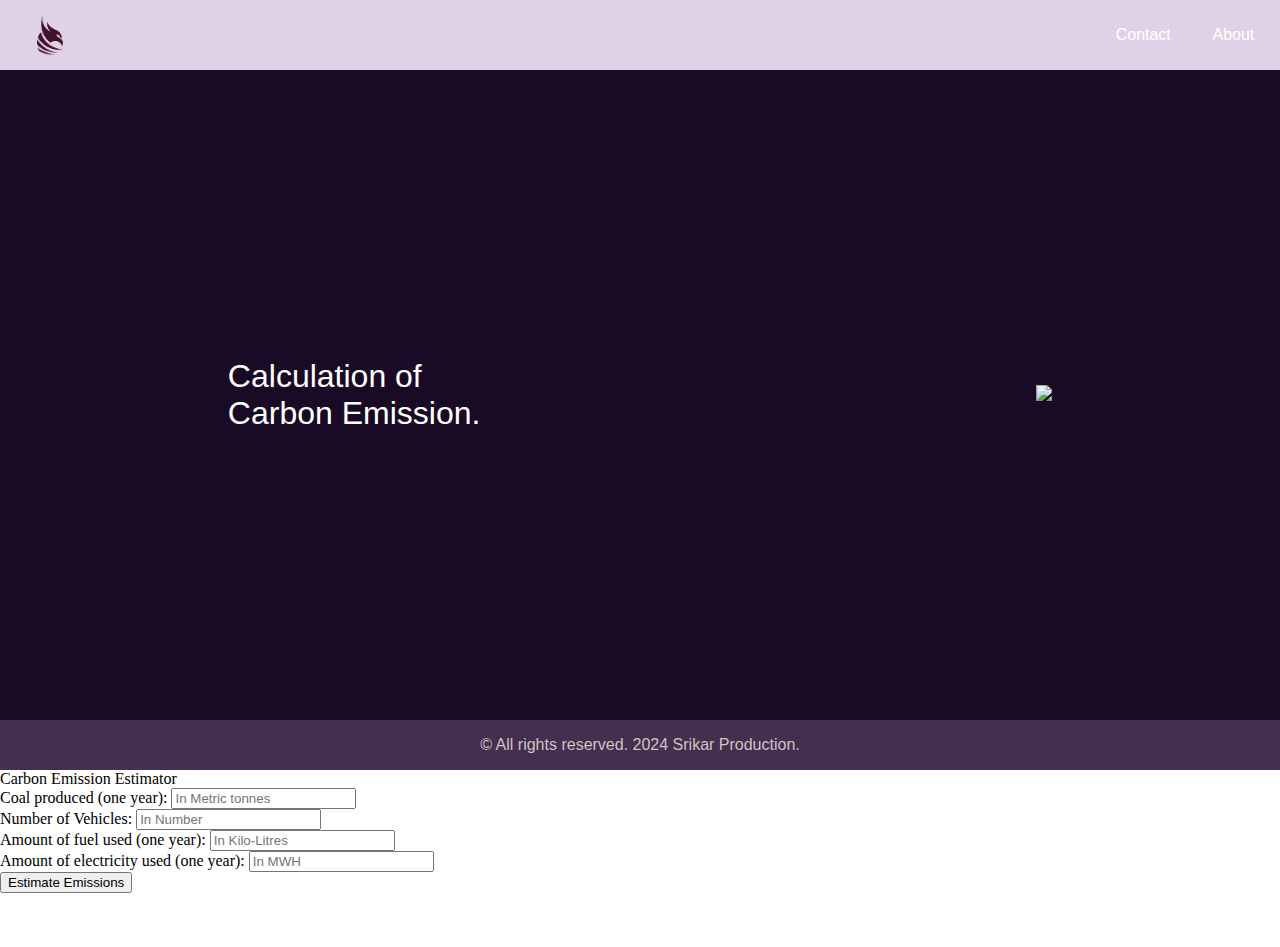
==== index.html @ d41ba8f0 "Website Update 1" ====
<!DOCTYPE html>
<html lang="en">
<head>
    <meta charset="UTF-8">
    <meta name="viewport" content="width=device-width, initial-scale=1.0">
    <title>Carbon Emission Estimator</title>
    <link rel="stylesheet" href="style.css">

</head>
<body>

    <div class="ulti-body">

        <div class="headbar">
            
            <div><a href="index.html">
                <img src="mainlogo.png" class="logo"></a>
            </div>

            <div class="leftsections">
                <a href="Contact.html"class="headbarelements">Contact</a>
                <a href="About.html"class="headbarelements">About</a>
            </div>

        </div>
        
        <div class="mainbody1">

            <div class="intro">Calculation of
                <br>Carbon Emission.
            </div>

            <div><img src="Images/R.png" class="mainimage"></div>
        </div>
        

            
            <div class="mainbody2">
                <span>&#169; All rights reserved. 2024 Srikar Production.</span>
            </div>


    </div>

    <div class="ce-input">   
        <span class="CE-header">Carbon Emission Estimator</span> <br>
        <label>Coal produced (one year):</label>
        <input type="number" id="coal-produced" class="CE-input" placeholder="In Metric tonnes"> <br>

        <label>Number of Vehicles:</label>
        <input type="number" id="no-of-vehicles" class="CE-input" placeholder="In Number"> <br>

        <label>Amount of fuel used (one year):</label>
        <input type="number" id="fuel" class="CE-input" placeholder="In Kilo-Litres"><br>
           
        <label>Amount of electricity used (one year):</label>
        <input type="number" id="electricity" class="CE-input" placeholder="In MWH"><br>
        
        <button id="submit" class="CE-submit">Estimate Emissions</button>
    </div>

    <div id="output">
        <!--        <span id="CE-output-coal-prod"></span> <br>
        <span id="CE-output-vehicles"></span> <br>
        <span id="CE-output-fuel"></span> <br>
        <span id="CE-output-electricity"></span> <br> -->

        <span id="CE-output-total"></span><br>
        <span id="CE-output-tree"></span><br>
        <span id="CE-output-land"></span><br>
    </div>
    <script src="index.js"></script>
</body>
</html>
---- style.css ----
html, body {
    margin: 0;
    padding: 0;
}
.ulti-body{
    display: grid;
    grid-template-rows: 70px;
}
.headbar{
    background-color: #dfd2e6;
    display: grid;
    grid-template-columns: 1fr 1fr;
}
.logo{
    width: 50px;
    border-radius: 100px;
    margin-left: 20px;
    margin-top: 5px;
    padding: 5px;
    transition: box-shadow 0.3s;
}
.logo:hover{
    box-shadow: 1px 1px 25px rgba(175, 117, 216, 0.386);
}
.leftsections{
    align-items: center;
    text-decoration: none;
    display: flex;
    padding-left: 450px;
    justify-content: space-evenly;
}
.headbarelements {
    font-family: sans-serif;
    color: white;
    text-decoration: none;
    padding: 16px;
    border-radius:6px;
    transition: box-shadow 0.23s;
}
.headbarelements:hover{
    box-shadow: 1px 1px 10px rgba(25, 10, 37, 0.4);
}
.mainimage{
    width: 300px;
}


.mainbody1{
    background-color: rgb(25, 10, 37);
    height: 650px;
    display: flex;
    justify-content: space-around; 
    gap: 100px;
    align-items: center;   
}
.intro{
    color: white;
    font-family: sans-serif;
    font-size: 2rem;
    display: inline-block;
}
.mainbody2{
    background-color: #442f4f;
    height: 150px;display: flex;
    color: rgb(209, 195, 195);
    justify-content: center;
    align-items: center;
    height: 50px;
    font-family: sans-serif;
    font-size: 1rem;
    bottom: 0;
    width: 100%;
}

.contactme {
    display: flex;
    justify-content: center;
    height: 200px;
    font-family: sans-serif;
    font-size: 2rem;
}
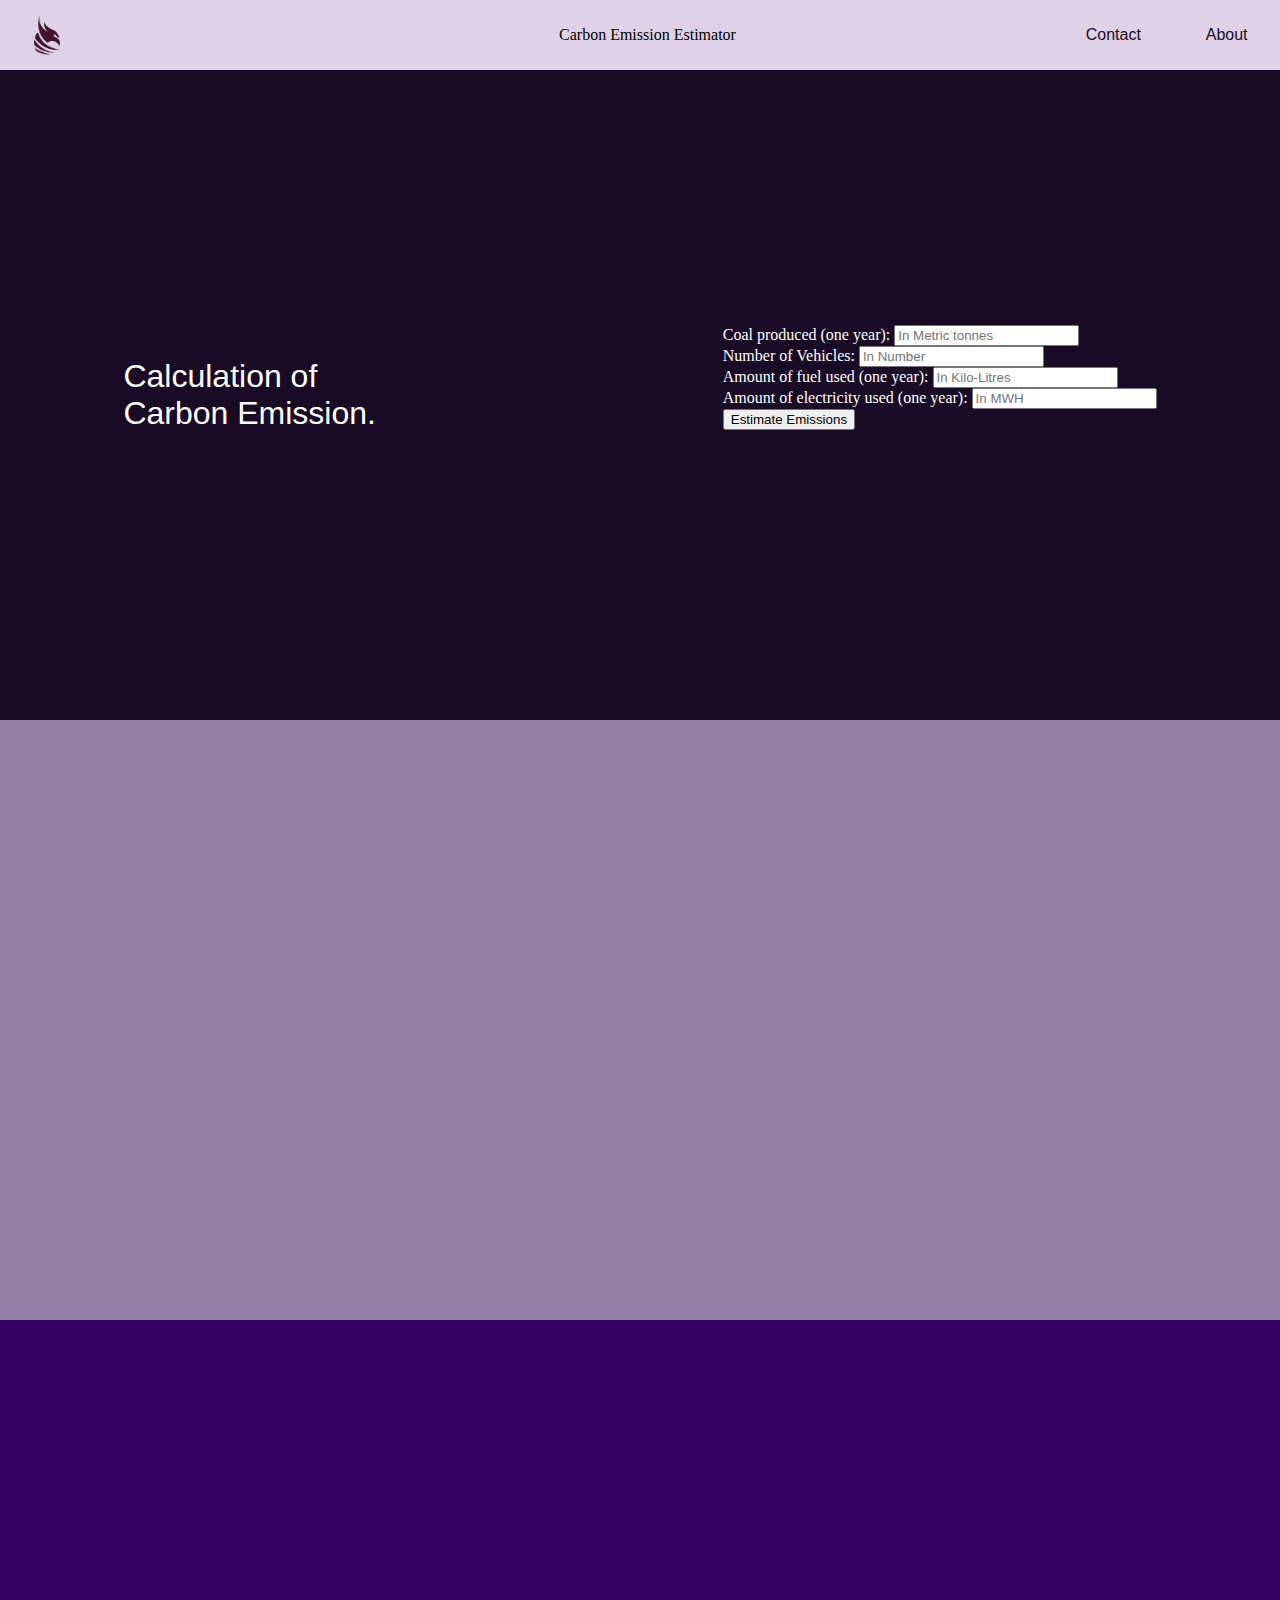
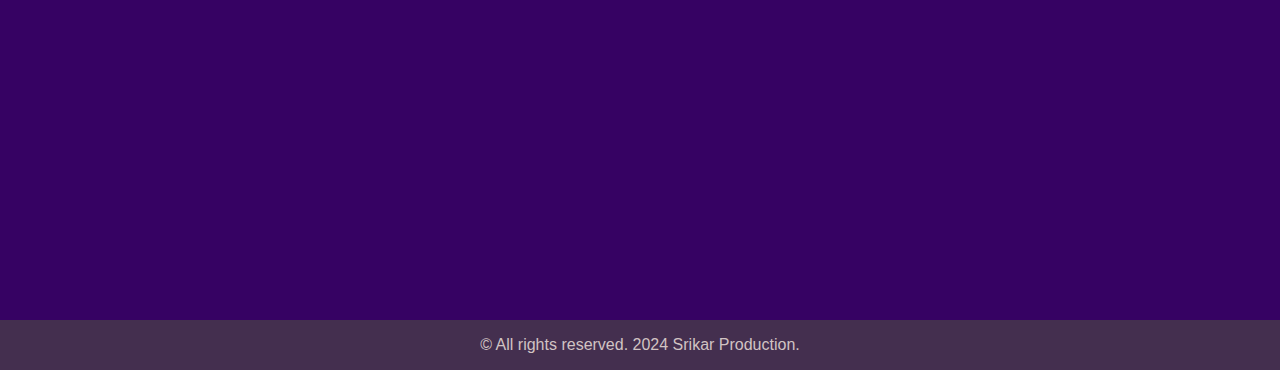
==== commit 7092666d: "Website Update 2" ====
--- a/index.html
+++ b/index.html
@@ -13,11 +13,14 @@
 
         <div class="headbar">
             
-            <div><a href="index.html">
+            <div class="right-sections"><a href="index.html">
                 <img src="mainlogo.png" class="logo"></a>
             </div>
 
+            <div class="CE-header">Carbon Emission Estimator</div>
+
             <div class="leftsections">
+
                 <a href="Contact.html"class="headbarelements">Contact</a>
                 <a href="About.html"class="headbarelements">About</a>
             </div>
@@ -26,49 +29,50 @@
         
         <div class="mainbody1">
 
-            <div class="intro">Calculation of
-                <br>Carbon Emission.
+            <div class="intro">Calculation of <br> Carbon Emission.</div>
+            <div class="CE-mainbody">    
+                <div class="ce-input">   
+ <br>
+                <label>Coal produced (one year):</label>
+                <input type="number" id="coal-produced" class="CE-input" placeholder="In Metric tonnes"> <br>
+            
+                <label>Number of Vehicles:</label>
+                <input type="number" id="no-of-vehicles" class="CE-input" placeholder="In Number"> <br>
+            
+                <label>Amount of fuel used (one year):</label>
+                <input type="number" id="fuel" class="CE-input" placeholder="In Kilo-Litres"><br>
+                   
+                <label>Amount of electricity used (one year):</label>
+                <input type="number" id="electricity" class="CE-input" placeholder="In MWH"><br>
+                
+                <button id="submit" class="CE-submit">Estimate Emissions</button>
             </div>
-
-            <div><img src="Images/R.png" class="mainimage"></div>
+            
+            <div id="output">
+         <!--
+                <span id="CE-output-coal-prod"></span> <br>
+                <span id="CE-output-vehicles"></span> <br>
+                <span id="CE-output-fuel"></span> <br>
+                <span id="CE-output-electricity"></span> <br> -->         
+                <span id="CE-output-total"></span><br>
+                <span id="CE-output-tree"></span><br>
+                <span id="CE-output-land"></span><br>
+            </div>
+        </div>
         </div>
         
+        <div class="mainbody12">
 
+        </div>
+
+        <div class="mainbody13">
+
+        </div>
+
+        
             
-            <div class="mainbody2">
-                <span>&#169; All rights reserved. 2024 Srikar Production.</span>
-            </div>
-
-
-    </div>
-
-    <div class="ce-input">   
-        <span class="CE-header">Carbon Emission Estimator</span> <br>
-        <label>Coal produced (one year):</label>
-        <input type="number" id="coal-produced" class="CE-input" placeholder="In Metric tonnes"> <br>
-
-        <label>Number of Vehicles:</label>
-        <input type="number" id="no-of-vehicles" class="CE-input" placeholder="In Number"> <br>
-
-        <label>Amount of fuel used (one year):</label>
-        <input type="number" id="fuel" class="CE-input" placeholder="In Kilo-Litres"><br>
-           
-        <label>Amount of electricity used (one year):</label>
-        <input type="number" id="electricity" class="CE-input" placeholder="In MWH"><br>
-        
-        <button id="submit" class="CE-submit">Estimate Emissions</button>
-    </div>
-
-    <div id="output">
-        <!--        <span id="CE-output-coal-prod"></span> <br>
-        <span id="CE-output-vehicles"></span> <br>
-        <span id="CE-output-fuel"></span> <br>
-        <span id="CE-output-electricity"></span> <br> -->
-
-        <span id="CE-output-total"></span><br>
-        <span id="CE-output-tree"></span><br>
-        <span id="CE-output-land"></span><br>
-    </div>
+<div class="mainbody2"><span>&#169; All rights reserved. 2024 Srikar Production.</span></div>
+            
     <script src="index.js"></script>
 </body>
 </html>--- a/style.css
+++ b/style.css
@@ -4,34 +4,41 @@
 }
 .ulti-body{
     display: grid;
-    grid-template-rows: 70px;
+    grid-template-rows: 70px 650px;
 }
 .headbar{
     background-color: #dfd2e6;
     display: grid;
-    grid-template-columns: 1fr 1fr;
+    grid-template-columns: 1fr 1fr 1fr;
+}
+.CE-header{
+    align-items: center;
+    text-decoration: none;
+    display: flex;
+    padding-left: 15px;
+    justify-content: space-around;
 }
 .logo{
     width: 50px;
     border-radius: 100px;
     margin-left: 20px;
-    margin-top: 5px;
-    padding: 5px;
+    margin-top: 8px;
+    padding: 2px;
     transition: box-shadow 0.3s;
 }
 .logo:hover{
-    box-shadow: 1px 1px 25px rgba(175, 117, 216, 0.386);
+    box-shadow: 1px 1px 25px rgba(25, 10, 37, 0.7);
 }
 .leftsections{
     align-items: center;
     text-decoration: none;
     display: flex;
-    padding-left: 450px;
-    justify-content: space-evenly;
+    padding-left: 200px;
+    justify-content: space-around;
 }
 .headbarelements {
     font-family: sans-serif;
-    color: white;
+    color: rgb(25, 10, 37);
     text-decoration: none;
     padding: 16px;
     border-radius:6px;
@@ -40,14 +47,29 @@
 .headbarelements:hover{
     box-shadow: 1px 1px 10px rgba(25, 10, 37, 0.4);
 }
-.mainimage{
-    width: 300px;
-}
 
 
 .mainbody1{
     background-color: rgb(25, 10, 37);
     height: 650px;
+    display: flex;
+    justify-content: space-around; 
+    gap: 100px;
+    align-items: center;   
+}
+
+.mainbody12{
+    background-color: rgb(147, 126, 165);
+    height: 600px;
+    display: flex;
+    justify-content: space-around; 
+    gap: 100px;
+    align-items: center;   
+}
+
+.mainbody13{
+    background-color: rgb(54, 2, 99);
+    height: 600px;
     display: flex;
     justify-content: space-around; 
     gap: 100px;
@@ -78,4 +100,9 @@
     height: 200px;
     font-family: sans-serif;
     font-size: 2rem;
-}+}
+
+.CE-mainbody{
+    color: white;
+}
+
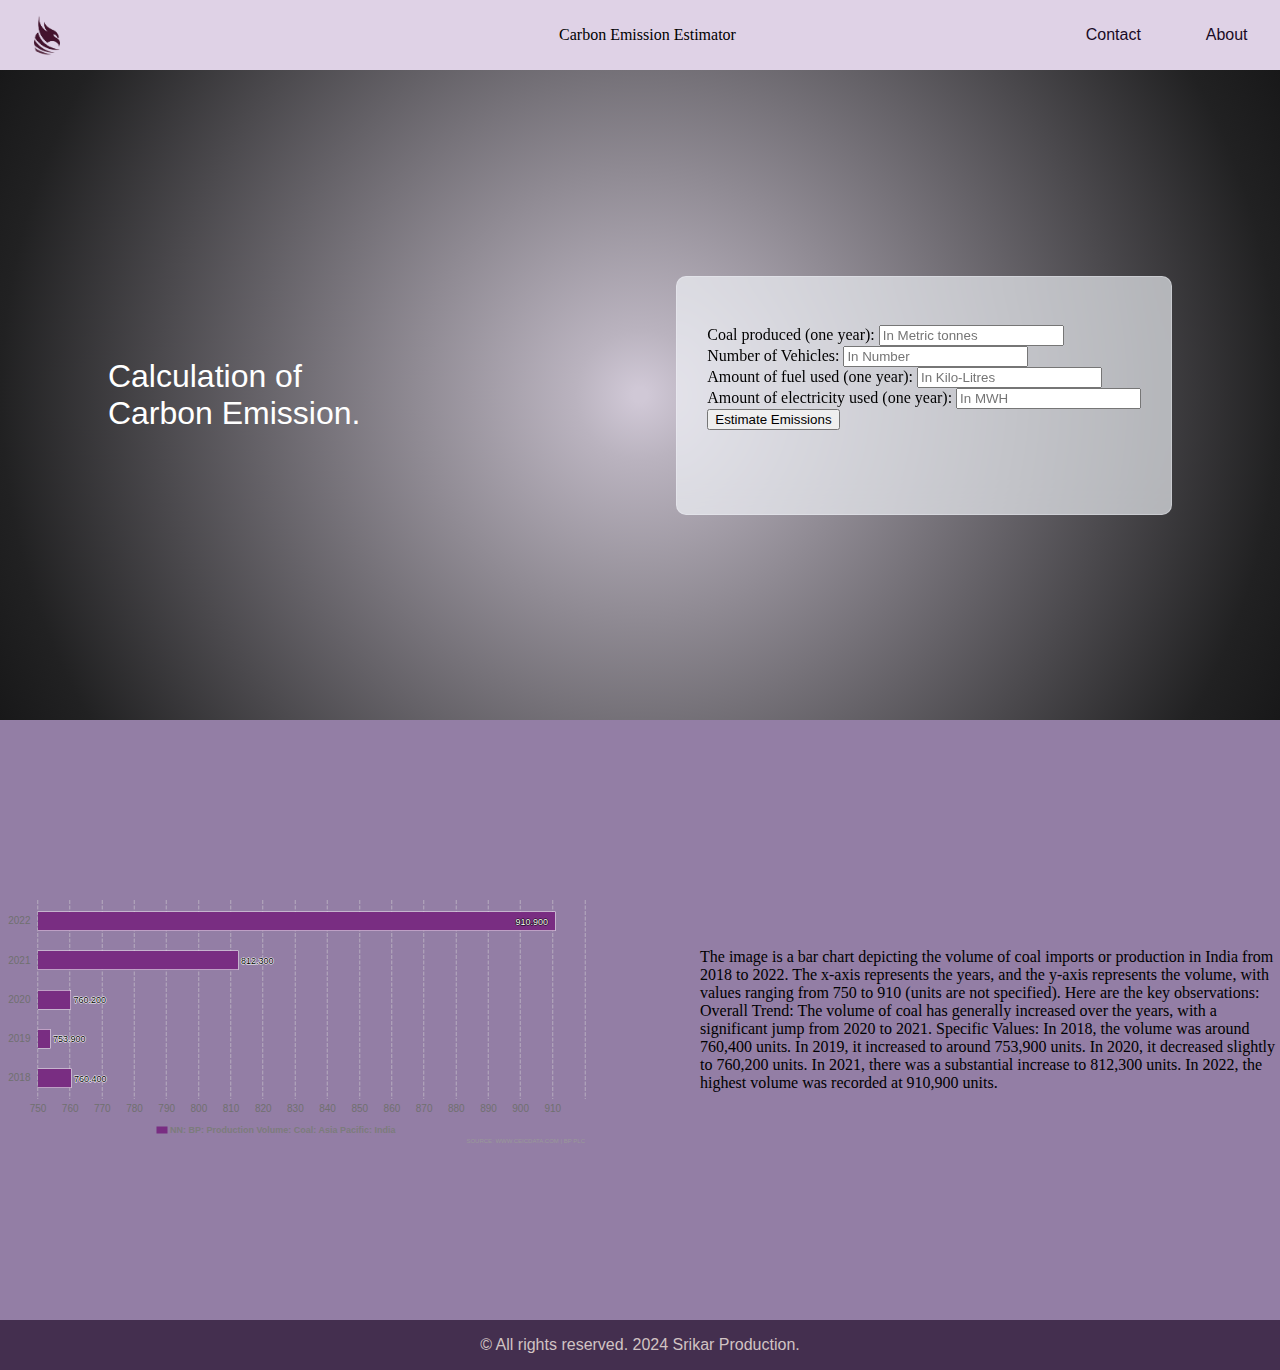
==== commit ca9081cd: "Website Update 3" ====
--- a/index.html
+++ b/index.html
@@ -28,51 +28,55 @@
         </div>
         
         <div class="mainbody1">
-
             <div class="intro">Calculation of <br> Carbon Emission.</div>
             <div class="CE-mainbody">    
-                <div class="ce-input">   
- <br>
-                <label>Coal produced (one year):</label>
-                <input type="number" id="coal-produced" class="CE-input" placeholder="In Metric tonnes"> <br>
+                <div class="ce-input">    
+                        <br><label>Coal produced (one year):</label>
+                        <input type="number" id="coal-produced" class="CE-input" placeholder="In Metric tonnes"> <br>
             
-                <label>Number of Vehicles:</label>
-                <input type="number" id="no-of-vehicles" class="CE-input" placeholder="In Number"> <br>
+                        <label>Number of Vehicles:</label>
+                        <input type="number" id="no-of-vehicles" class="CE-input" placeholder="In Number"> <br>
             
-                <label>Amount of fuel used (one year):</label>
-                <input type="number" id="fuel" class="CE-input" placeholder="In Kilo-Litres"><br>
+                        <label>Amount of fuel used (one year):</label>
+                        <input type="number" id="fuel" class="CE-input" placeholder="In Kilo-Litres"><br>
                    
-                <label>Amount of electricity used (one year):</label>
-                <input type="number" id="electricity" class="CE-input" placeholder="In MWH"><br>
+                        <label>Amount of electricity used (one year):</label>
+                        <input type="number" id="electricity" class="CE-input" placeholder="In MWH"><br>
                 
-                <button id="submit" class="CE-submit">Estimate Emissions</button>
+                        <button id="submit" class="CE-submit">Estimate Emissions</button>
+                    <div id="ce-output">
+                        <!--
+                        <span id="CE-output-coal-prod"></span> <br>
+                        <span id="CE-output-vehicles"></span> <br>
+                        <span id="CE-output-fuel"></span> <br>
+                        <span id="CE-output-electricity"></span> <br> -->         
+                        <span id="CE-output-total"></span><br>
+                        <span id="CE-output-tree"></span><br>
+                        <span id="CE-output-land"></span><br>
+                    </div>
+                </div>
             </div>
-            
-            <div id="output">
-         <!--
-                <span id="CE-output-coal-prod"></span> <br>
-                <span id="CE-output-vehicles"></span> <br>
-                <span id="CE-output-fuel"></span> <br>
-                <span id="CE-output-electricity"></span> <br> -->         
-                <span id="CE-output-total"></span><br>
-                <span id="CE-output-tree"></span><br>
-                <span id="CE-output-land"></span><br>
-            </div>
-        </div>
+
         </div>
         
         <div class="mainbody12">
+            <img src="download.svg" class="Graph">
+            <div class="textinmb12">The image is a bar chart depicting the volume of coal imports or production in India from 2018 to 2022. The x-axis represents the years, and the y-axis represents the volume, with values ranging from 750 to 910 (units are not specified).
 
+                Here are the key observations:
+                
+                Overall Trend: The volume of coal has generally increased over the years, with a significant jump from 2020 to 2021.
+                Specific Values:
+                In 2018, the volume was around 760,400 units.
+                In 2019, it increased to around 753,900 units.
+                In 2020, it decreased slightly to 760,200 units.
+                In 2021, there was a substantial increase to 812,300 units.
+                In 2022, the highest volume was recorded at 910,900 units.</div>
         </div>
-
-        <div class="mainbody13">
-
-        </div>
-
-        
-            
+    </div>       
 <div class="mainbody2"><span>&#169; All rights reserved. 2024 Srikar Production.</span></div>
             
+
     <script src="index.js"></script>
 </body>
 </html>--- a/style.css
+++ b/style.css
@@ -56,13 +56,29 @@
     justify-content: space-around; 
     gap: 100px;
     align-items: center;   
+    background: rgb(208,200,214);
+    background: radial-gradient(circle, rgba(208,200,214,1) 1%, rgba(186,179,191,1) 9%, rgba(33,33,34,1) 89%, rgba(24,24,25,1) 100%);
+}
+
+.ce-input{
+    background: rgba(65,119,211,0.2);
+    -webkit-backdrop-filter: blur(36px);
+    backdrop-filter: blur(36px);
+    border: 1px solid rgba(65,119,211,0.1);
+    border-radius: 10px;
+    padding: 30px;
+    background: rgba(244,247,252,0.65);
+    -webkit-backdrop-filter: blur(15px);
+    backdrop-filter: blur(15px);
+    border: 1px solid rgba(244,247,252,0.325);
+    color: black;
 }
 
 .mainbody12{
     background-color: rgb(147, 126, 165);
     height: 600px;
     display: flex;
-    justify-content: space-around; 
+    justify-content: left; 
     gap: 100px;
     align-items: center;   
 }
@@ -106,3 +122,8 @@
     color: white;
 }
 
+.Graph{
+    width: 600px;
+
+}
+
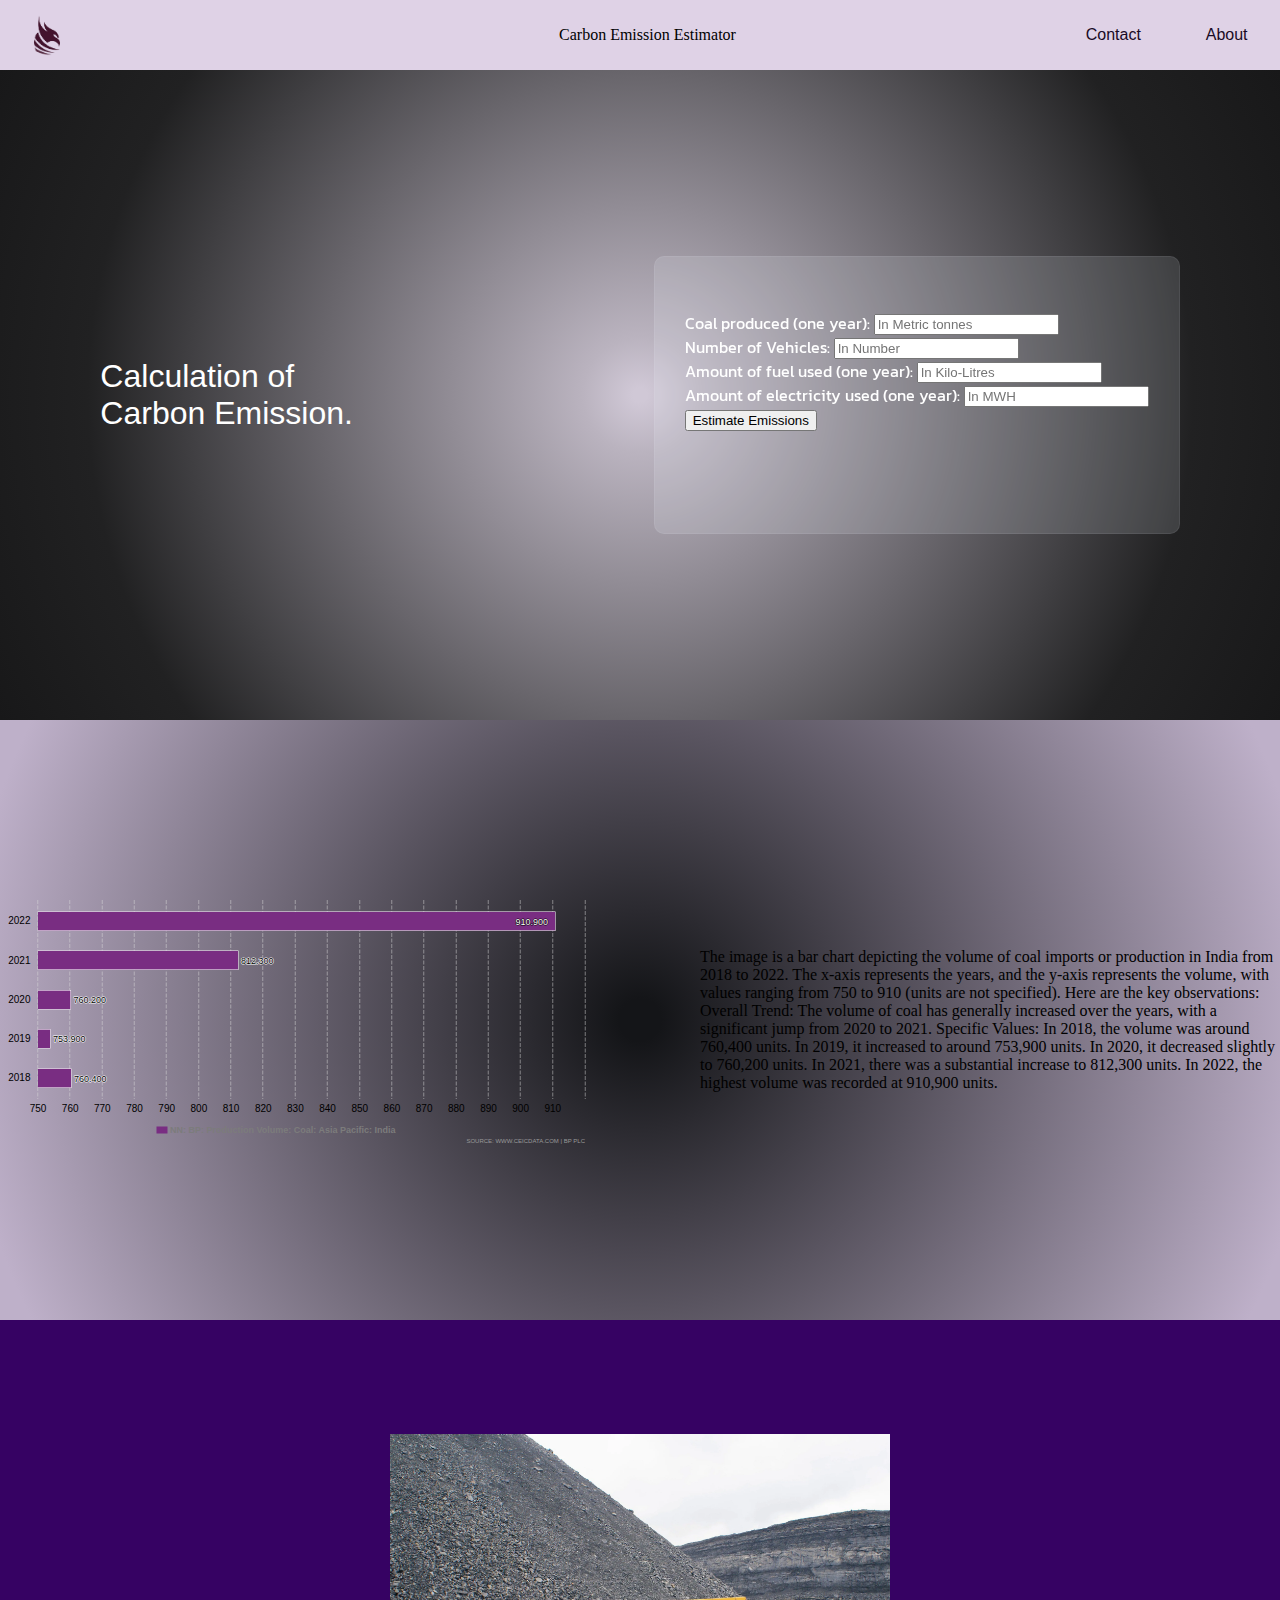
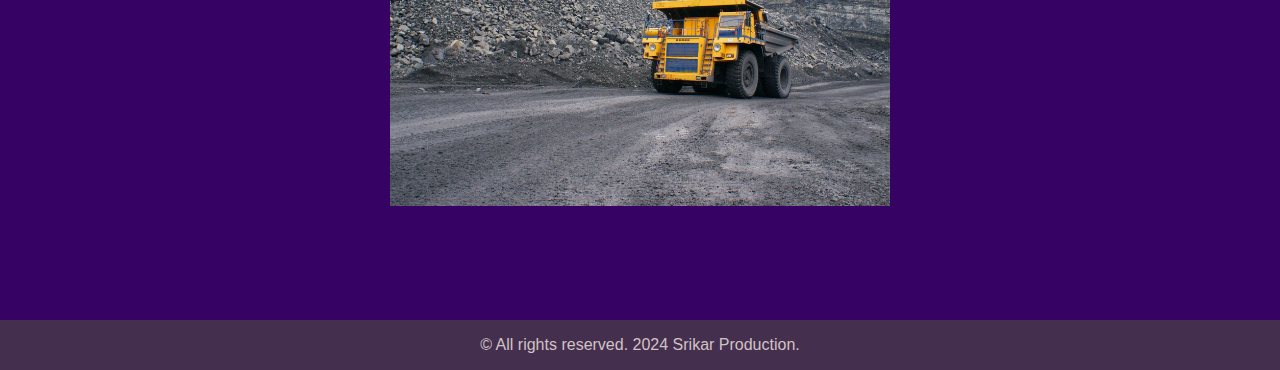
==== commit 8d2b9d2f: "Website update 4" ====
--- a/index.html
+++ b/index.html
@@ -5,7 +5,9 @@
     <meta name="viewport" content="width=device-width, initial-scale=1.0">
     <title>Carbon Emission Estimator</title>
     <link rel="stylesheet" href="style.css">
-
+    <link rel="preconnect" href="https://fonts.googleapis.com">
+    <link rel="preconnect" href="https://fonts.gstatic.com" crossorigin>
+    <link href="https://fonts.googleapis.com/css2?family=Kanit:ital,wght@0,100;0,200;0,300;0,400;0,500;0,600;0,700;0,800;0,900;1,100;1,200;1,300;1,400;1,500;1,600;1,700;1,800;1,900&display=swap" rel="stylesheet">
 </head>
 <body>
 
@@ -73,6 +75,11 @@
                 In 2021, there was a substantial increase to 812,300 units.
                 In 2022, the highest volume was recorded at 910,900 units.</div>
         </div>
+
+        <div class="mainbody13">
+            <img src="page3.webp" class="page3">
+        </div>
+
     </div>       
 <div class="mainbody2"><span>&#169; All rights reserved. 2024 Srikar Production.</span></div>
             
--- a/style.css
+++ b/style.css
@@ -57,7 +57,7 @@
     gap: 100px;
     align-items: center;   
     background: rgb(208,200,214);
-    background: radial-gradient(circle, rgba(208,200,214,1) 1%, rgba(186,179,191,1) 9%, rgba(33,33,34,1) 89%, rgba(24,24,25,1) 100%);
+    background: radial-gradient(circle, rgba(208,200,214,1) 1%, rgba(186,179,191,1) 8%, rgba(64,63,66,1) 63%, rgba(33,33,34,1) 77%, rgba(24,24,25,1) 100%);
 }
 
 .ce-input{
@@ -67,20 +67,23 @@
     border: 1px solid rgba(65,119,211,0.1);
     border-radius: 10px;
     padding: 30px;
-    background: rgba(244,247,252,0.65);
-    -webkit-backdrop-filter: blur(15px);
-    backdrop-filter: blur(15px);
-    border: 1px solid rgba(244,247,252,0.325);
-    color: black;
+    background: rgba(244,247,252,0.15);
+    -webkit-backdrop-filter: blur(4px);
+    backdrop-filter: blur(4px);
+    border: 1px solid rgba(244,247,252,0.075);
+    font-family: "Kanit", sans-serif;
+    font-weight: 400;
+    font-style: normal;
 }
 
 .mainbody12{
-    background-color: rgb(147, 126, 165);
     height: 600px;
     display: flex;
     justify-content: left; 
     gap: 100px;
     align-items: center;   
+    background: rgb(20,21,24);
+background: radial-gradient(circle, rgba(20,21,24,1) 3%, rgba(190,176,201,1) 96%);
 }
 
 .mainbody13{
@@ -127,3 +130,7 @@
 
 }
 
+.page3{
+    width: 500px;
+}
+
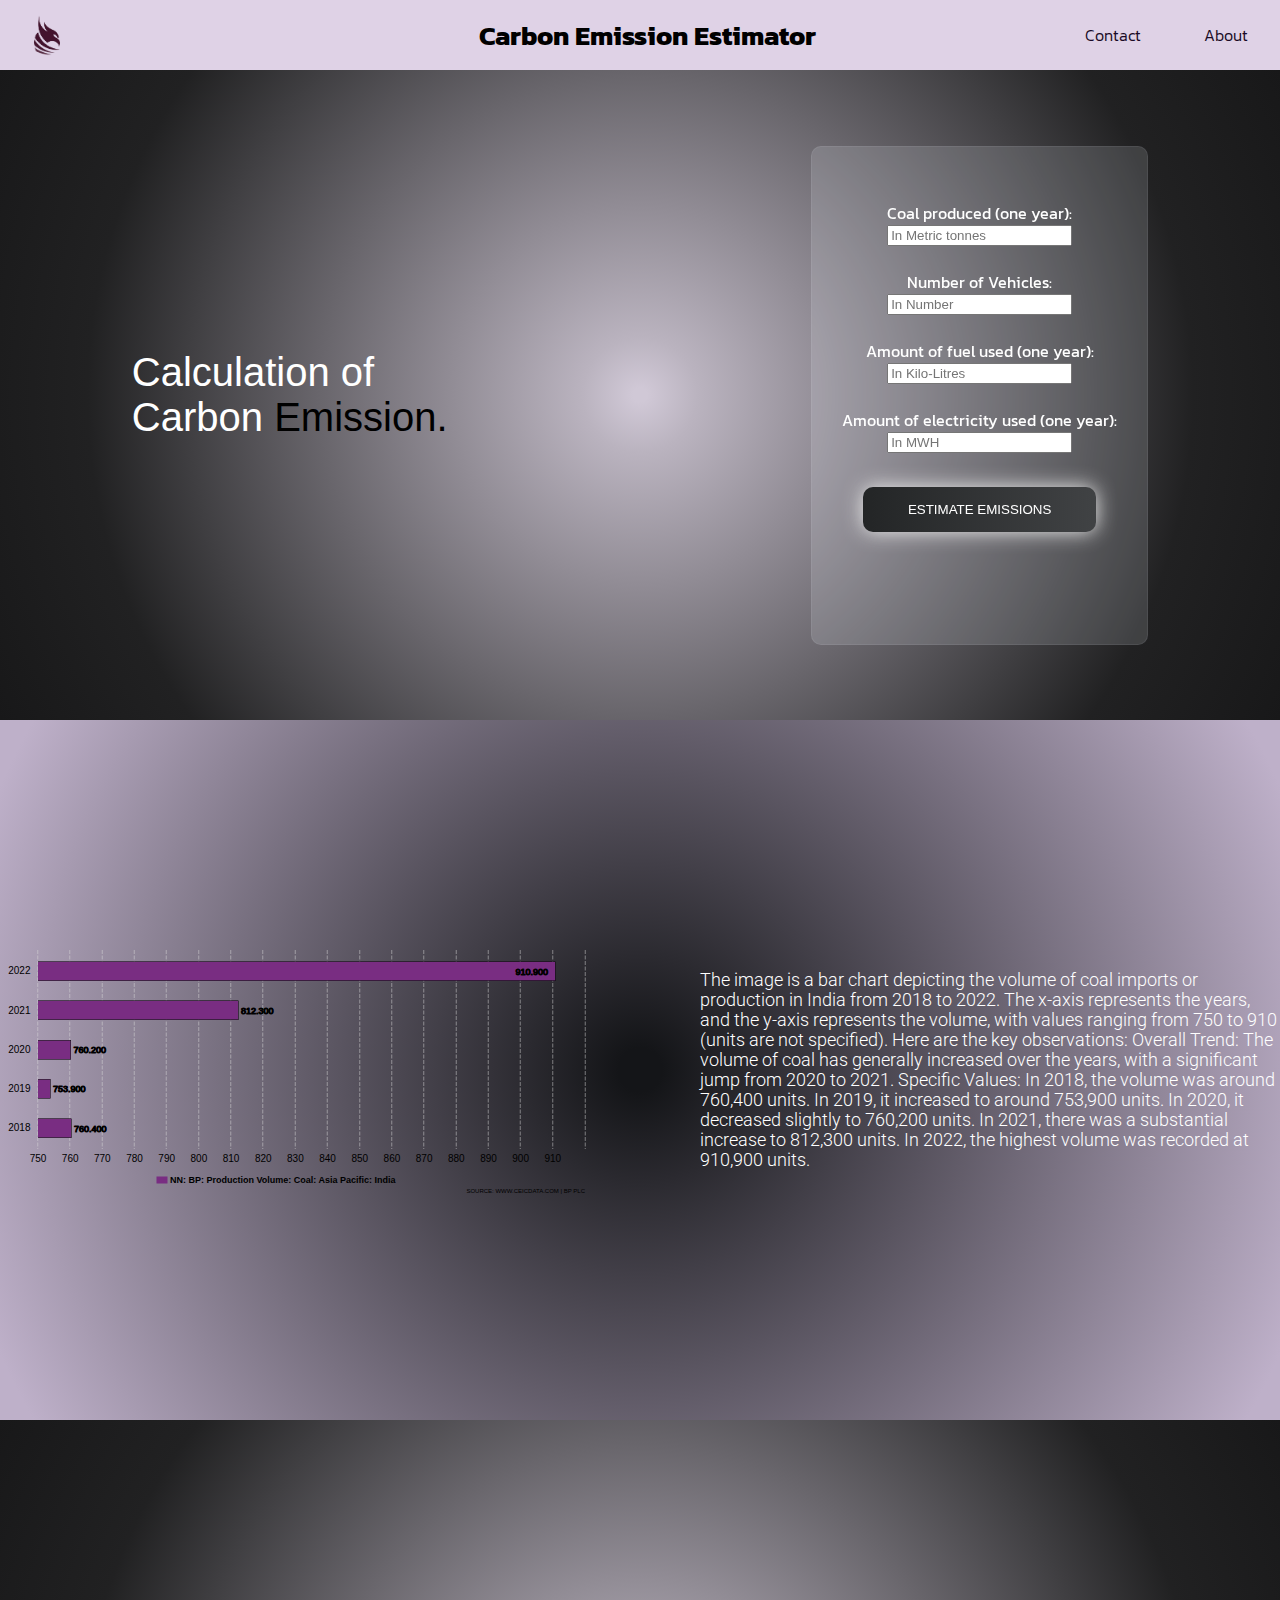
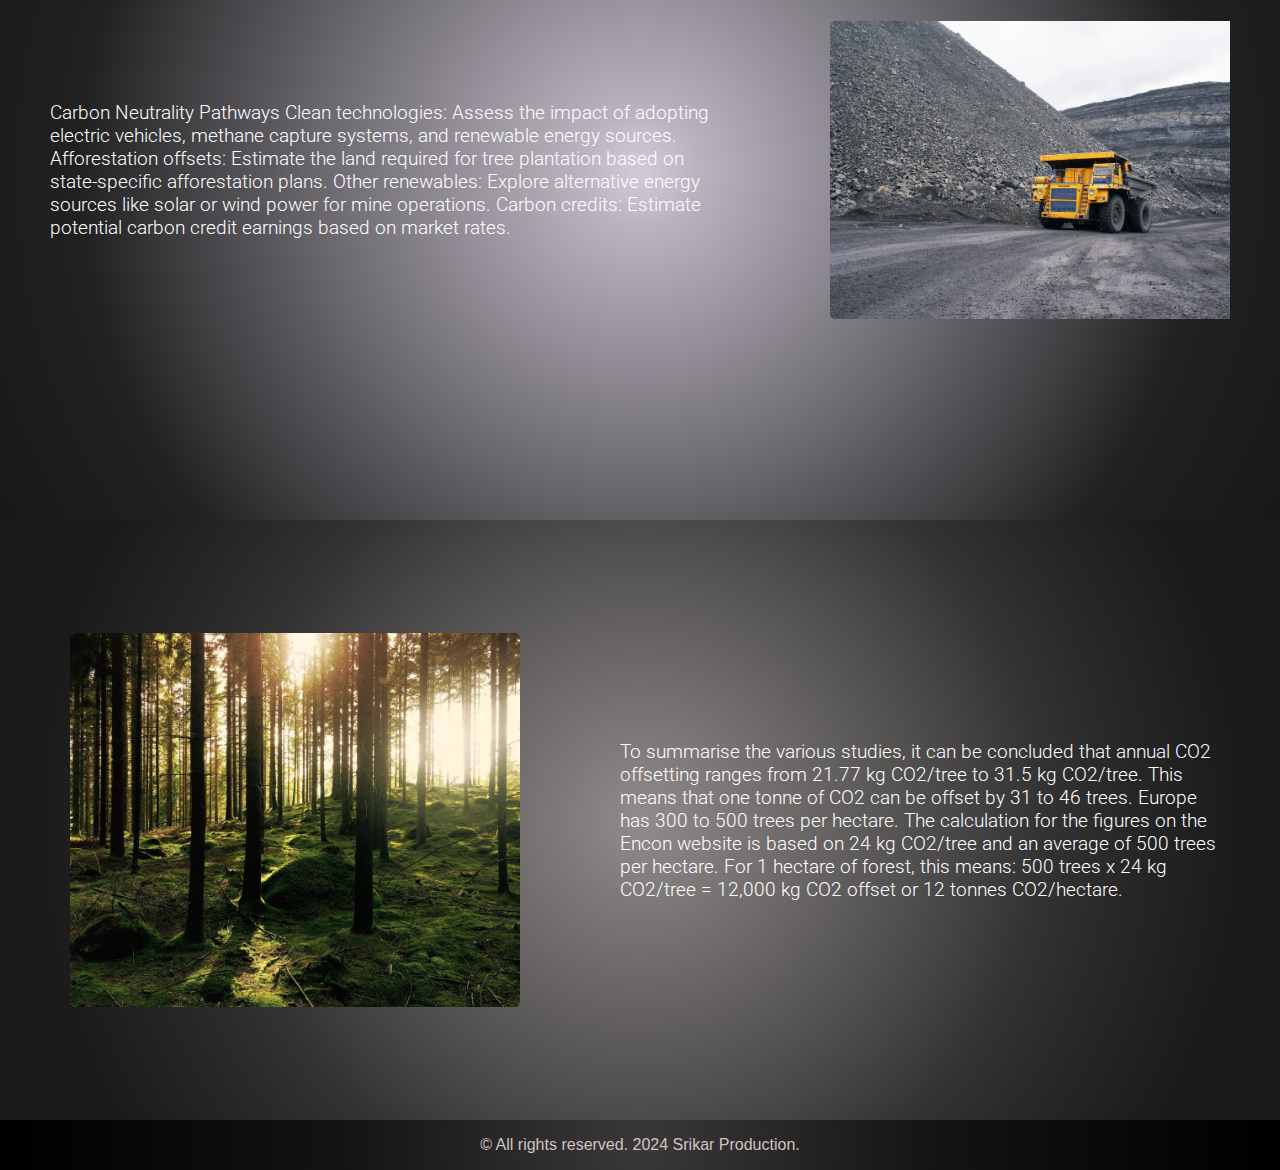
==== commit f040909c: "Website update 5" ====
--- a/index.html
+++ b/index.html
@@ -8,6 +8,12 @@
     <link rel="preconnect" href="https://fonts.googleapis.com">
     <link rel="preconnect" href="https://fonts.gstatic.com" crossorigin>
     <link href="https://fonts.googleapis.com/css2?family=Kanit:ital,wght@0,100;0,200;0,300;0,400;0,500;0,600;0,700;0,800;0,900;1,100;1,200;1,300;1,400;1,500;1,600;1,700;1,800;1,900&display=swap" rel="stylesheet">
+    <link rel="preconnect" href="https://fonts.googleapis.com">
+    <link rel="preconnect" href="https://fonts.gstatic.com" crossorigin>
+    <link href="https://fonts.googleapis.com/css2?family=Kanit:ital,wght@0,100;0,200;0,300;0,400;0,500;0,600;0,700;0,800;0,900;1,100;1,200;1,300;1,400;1,500;1,600;1,700;1,800;1,900&family=SUSE:wght@100..800&display=swap" rel="stylesheet">
+    <link rel="preconnect" href="https://fonts.googleapis.com">
+    <link rel="preconnect" href="https://fonts.gstatic.com" crossorigin>
+    <link href="https://fonts.googleapis.com/css2?family=Kanit:ital,wght@0,100;0,200;0,300;0,400;0,500;0,600;0,700;0,800;0,900;1,100;1,200;1,300;1,400;1,500;1,600;1,700;1,800;1,900&family=Roboto:ital,wght@0,100;0,300;0,400;0,500;0,700;0,900;1,100;1,300;1,400;1,500;1,700;1,900&family=SUSE:wght@100..800&display=swap" rel="stylesheet">
 </head>
 <body>
 
@@ -30,7 +36,7 @@
         </div>
         
         <div class="mainbody1">
-            <div class="intro">Calculation of <br> Carbon Emission.</div>
+            <div class="intro"><span class="calofce">Calculation of <br> Carbon <span class="emission">Emission.</span></span></div>
             <div class="CE-mainbody">    
                 <div class="ce-input">    
                         <br><label>Coal produced (one year):</label>
@@ -77,7 +83,21 @@
         </div>
 
         <div class="mainbody13">
+
+            <p class="page3text">Carbon Neutrality Pathways
+                Clean technologies: Assess the impact of adopting electric vehicles, methane capture systems, and renewable energy sources.
+                Afforestation offsets: Estimate the land required for tree plantation based on state-specific afforestation plans.
+                Other renewables: Explore alternative energy sources like solar or wind power for mine operations.
+                Carbon credits: Estimate potential carbon credit earnings based on market rates.</p>
+
             <img src="page3.webp" class="page3">
+        </div>
+
+        <div class="mainbody14">
+            <img src="page4.jpg" class="page4">
+            <p class="page4text">
+                To summarise the various studies, it can be concluded that annual CO2 offsetting ranges from 21.77 kg CO2/tree to 31.5 kg CO2/tree. This means that one tonne of CO2 can be offset by 31 to 46 trees. Europe has 300 to 500 trees per hectare. The calculation for the figures on the Encon website is based on 24 kg CO2/tree and an average of 500 trees per hectare. For 1 hectare of forest, this means: 500 trees x 24 kg CO2/tree = 12,000 kg CO2 offset or 12 tonnes CO2/hectare. 
+            </p>
         </div>
 
     </div>       
--- a/style.css
+++ b/style.css
@@ -36,18 +36,32 @@
     padding-left: 200px;
     justify-content: space-around;
 }
+.calofce{
+    font-size: 2.5rem;
+}
+
+.emission{
+    color: black
+}
 .headbarelements {
-    font-family: sans-serif;
     color: rgb(25, 10, 37);
     text-decoration: none;
     padding: 16px;
     border-radius:6px;
     transition: box-shadow 0.23s;
+    font-family: "Kanit", sans-serif;
+    font-weight: 300;
+    font-style: normal;
 }
 .headbarelements:hover{
     box-shadow: 1px 1px 10px rgba(25, 10, 37, 0.4);
 }
-
+.CE-header{
+    font-family: "Kanit", sans-serif;
+    font-weight: 700;
+    font-style: normal;
+    font-size: 1.7rem;
+}
 
 .mainbody1{
     background-color: rgb(25, 10, 37);
@@ -58,6 +72,34 @@
     align-items: center;   
     background: rgb(208,200,214);
     background: radial-gradient(circle, rgba(208,200,214,1) 1%, rgba(186,179,191,1) 8%, rgba(64,63,66,1) 63%, rgba(33,33,34,1) 77%, rgba(24,24,25,1) 100%);
+}
+
+           
+.CE-submit{
+    background-image: linear-gradient(to right, #232526 0%, #414345  51%, #232526  100%);
+    margin: 10px;
+    padding: 15px 45px;
+    text-align: center;
+    text-transform: uppercase;
+    transition: 0.5s;
+    background-size: 200% auto;
+    color: white;            
+    box-shadow: 0 0 20px #eee;
+    border-radius: 10px;
+    display: block;
+    border: none;
+    border-width: 1px;
+    border-color: black;
+ }
+.CE-submit:hover {
+    background-position: right center; /* change the direction of the change here */
+    color: #fff;
+    text-decoration: none;
+}
+         
+CE-input{
+    height: 15px;
+    border-radius: 5px;
 }
 
 .ce-input{
@@ -74,10 +116,13 @@
     font-family: "Kanit", sans-serif;
     font-weight: 400;
     font-style: normal;
+    display: flex;
+    flex-direction: column;
+    align-items: center;
 }
 
 .mainbody12{
-    height: 600px;
+    height: 700px;
     display: flex;
     justify-content: left; 
     gap: 100px;
@@ -87,10 +132,21 @@
 }
 
 .mainbody13{
-    background-color: rgb(54, 2, 99);
+    background: rgb(208,200,214);
+    background: radial-gradient(circle, rgba(208,200,214,1) 1%, rgba(186,179,191,1) 8%, rgba(64,63,66,1) 63%, rgba(33,33,34,1) 77%, rgba(24,24,25,1) 100%);
+    height: 700px;
+    display: flex;
+    justify-content: space-evenly; 
+    gap: 100px;
+    align-items: center;   
+}
+
+.mainbody14{
+    background: rgb(145,139,139);
+    background: radial-gradient(circle, rgba(145,139,139,1) 0%, rgba(52,51,51,1) 57%, rgba(42,41,41,1) 67%, rgba(25,25,25,1) 87%);
     height: 600px;
     display: flex;
-    justify-content: space-around; 
+    justify-content: space-evenly; 
     gap: 100px;
     align-items: center;   
 }
@@ -101,8 +157,9 @@
     display: inline-block;
 }
 .mainbody2{
-    background-color: #442f4f;
-    height: 150px;display: flex;
+    background: rgb(59,56,56);
+    background: radial-gradient(circle, rgba(59,56,56,1) 0%, rgba(20,20,20,1) 46%, rgba(0,0,0,1) 98%);
+    height: 50px;display: flex;
     color: rgb(209, 195, 195);
     justify-content: center;
     align-items: center;
@@ -127,10 +184,48 @@
 
 .Graph{
     width: 600px;
-
 }
 
 .page3{
-    width: 500px;
-}
-
+    padding-right: 50px;
+    width: 400px;
+    object-fit: contain;
+    object-position: center;
+    border-radius: 5px;
+}
+
+.page3text{
+    padding-left: 50px;
+    font-size: 1.2rem;
+}
+
+.page4{
+    width: 450px;
+    margin-left: 70px;
+    border-radius: 5px;
+}
+
+.page4text{
+    margin-right: 50px;
+    color: white;
+    font-size: 1.2rem;
+}
+
+.textinmb12,page3text, page4text{
+    font-family: "Roboto", sans-serif;
+    font-weight: 300;
+    font-style: normal;
+    color: rgb(255, 255, 255);
+    font-size: 1.1rem;
+}
+.page3text{
+    font-family: "Roboto", sans-serif;
+    font-weight: 300;
+    font-style: normal;
+    color: white;
+}
+.page4text{
+    font-family: "Roboto", sans-serif;
+    font-weight: 300;
+    font-style: normal;
+}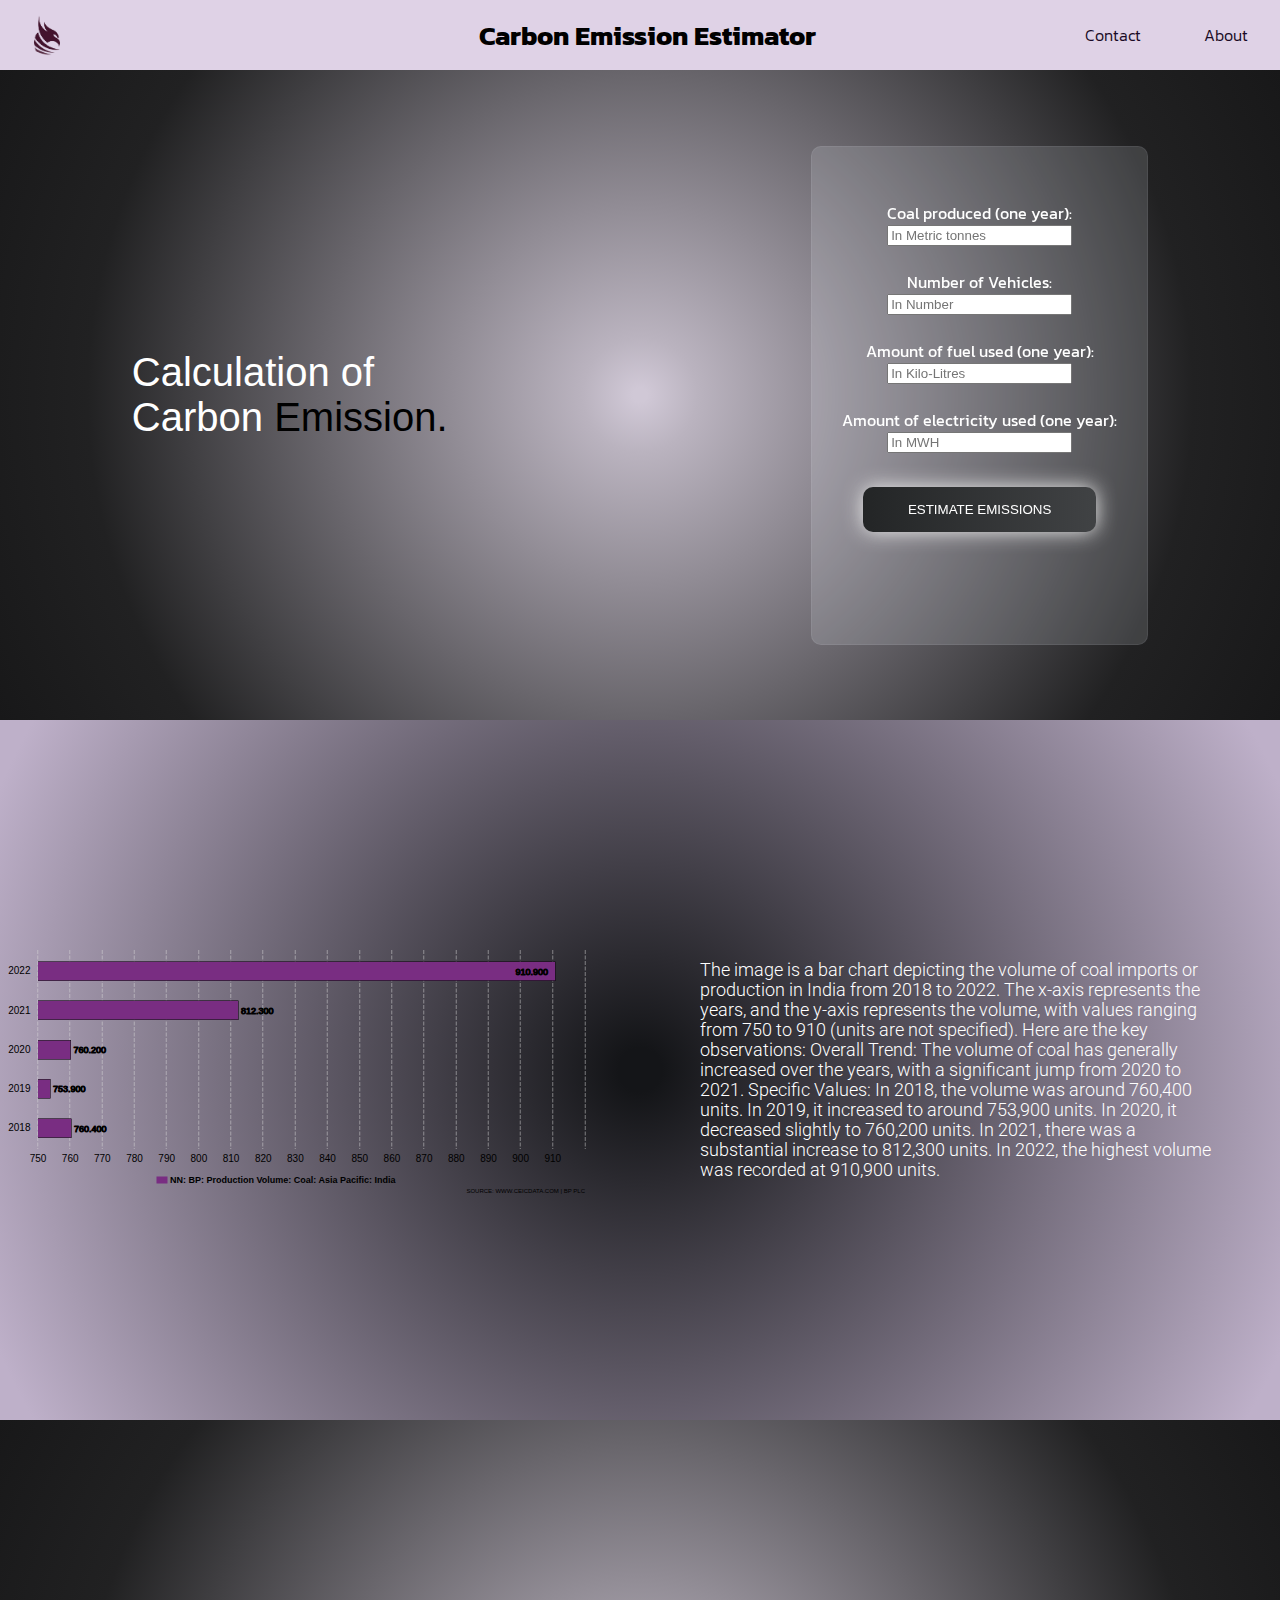
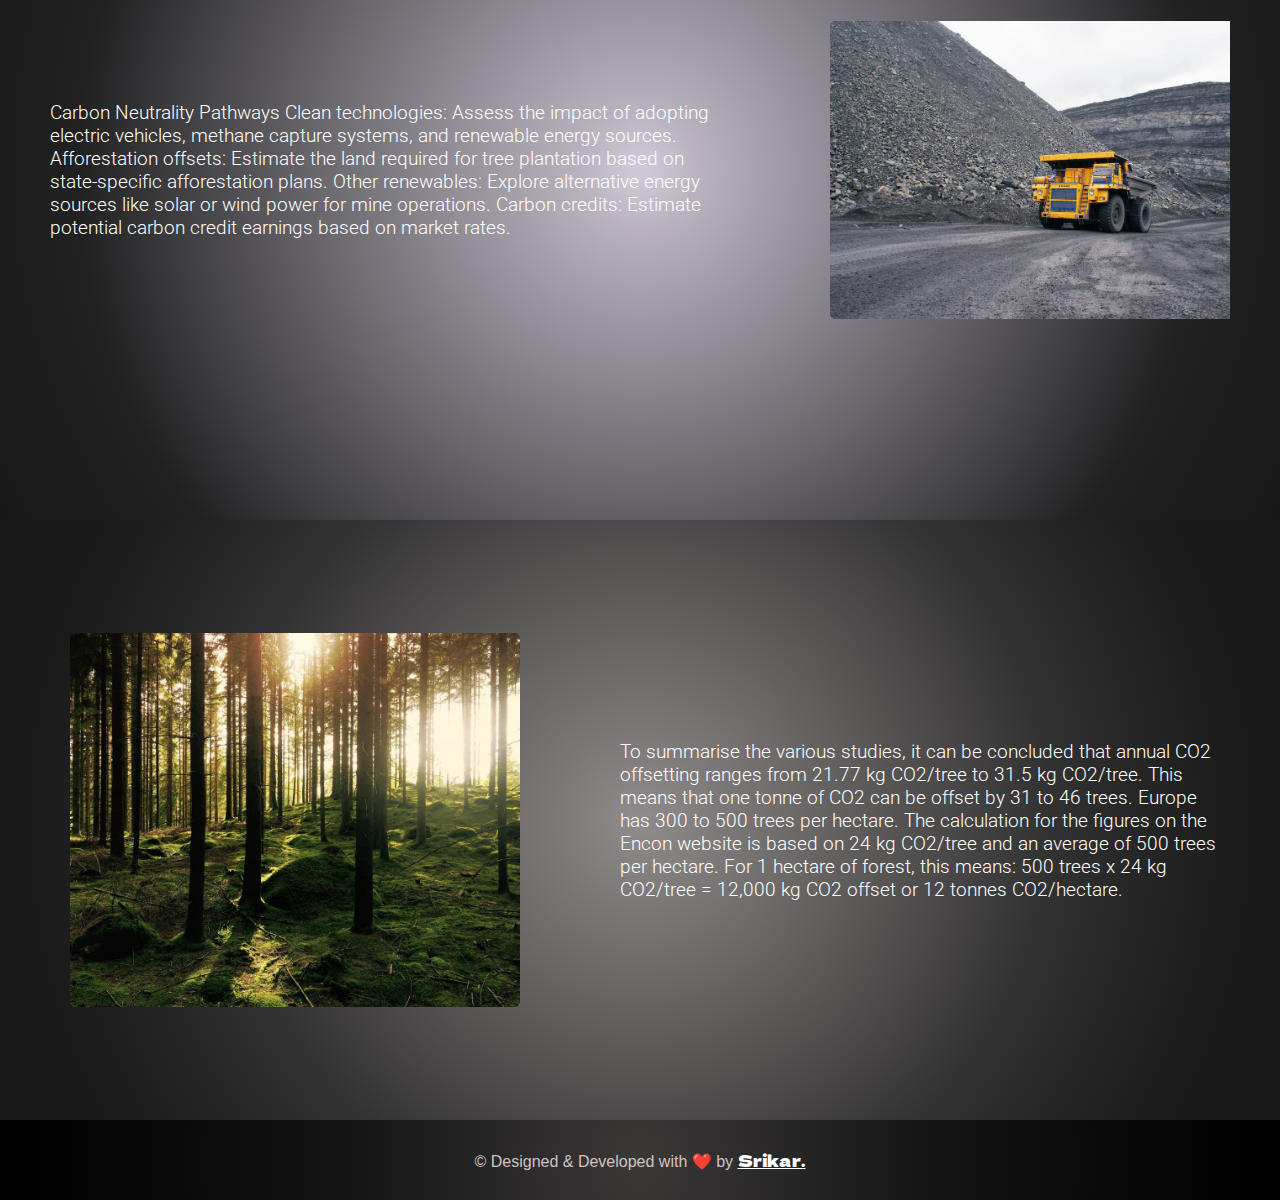
==== commit 1afc52ff: "Website update 6" ====
--- a/index.html
+++ b/index.html
@@ -14,6 +14,12 @@
     <link rel="preconnect" href="https://fonts.googleapis.com">
     <link rel="preconnect" href="https://fonts.gstatic.com" crossorigin>
     <link href="https://fonts.googleapis.com/css2?family=Kanit:ital,wght@0,100;0,200;0,300;0,400;0,500;0,600;0,700;0,800;0,900;1,100;1,200;1,300;1,400;1,500;1,600;1,700;1,800;1,900&family=Roboto:ital,wght@0,100;0,300;0,400;0,500;0,700;0,900;1,100;1,300;1,400;1,500;1,700;1,900&family=SUSE:wght@100..800&display=swap" rel="stylesheet">
+    <link rel="preconnect" href="https://fonts.googleapis.com">
+    <link rel="preconnect" href="https://fonts.gstatic.com" crossorigin>
+    <link href="https://fonts.googleapis.com/css2?family=Kanit:ital,wght@0,100;0,200;0,300;0,400;0,500;0,600;0,700;0,800;0,900;1,100;1,200;1,300;1,400;1,500;1,600;1,700;1,800;1,900&family=Playwrite+CU:wght@100..400&family=Roboto:ital,wght@0,100;0,300;0,400;0,500;0,700;0,900;1,100;1,300;1,400;1,500;1,700;1,900&family=SUSE:wght@100..800&display=swap" rel="stylesheet">
+    <link rel="preconnect" href="https://fonts.googleapis.com">
+    <link rel="preconnect" href="https://fonts.gstatic.com" crossorigin>
+    <link href="https://fonts.googleapis.com/css2?family=Dela+Gothic+One&display=swap" rel="stylesheet">
 </head>
 <body>
 
@@ -101,7 +107,7 @@
         </div>
 
     </div>       
-<div class="mainbody2"><span>&#169; All rights reserved. 2024 Srikar Production.</span></div>
+<div class="mainbody2"><span>&#169; Designed & Developed with ❤️ by <a href="https://srikar.pages.dev" class="srikar">Srikar.</a></span></div>
             
 
     <script src="index.js"></script>
--- a/style.css
+++ b/style.css
@@ -159,14 +159,13 @@
 .mainbody2{
     background: rgb(59,56,56);
     background: radial-gradient(circle, rgba(59,56,56,1) 0%, rgba(20,20,20,1) 46%, rgba(0,0,0,1) 98%);
-    height: 50px;display: flex;
+    height: 80px;
+    display: flex;
     color: rgb(209, 195, 195);
     justify-content: center;
     align-items: center;
-    height: 50px;
     font-family: sans-serif;
     font-size: 1rem;
-    bottom: 0;
     width: 100%;
 }
 
@@ -211,12 +210,13 @@
     font-size: 1.2rem;
 }
 
-.textinmb12,page3text, page4text{
+.textinmb12{
     font-family: "Roboto", sans-serif;
     font-weight: 300;
     font-style: normal;
     color: rgb(255, 255, 255);
     font-size: 1.1rem;
+    margin-right: 60px;
 }
 .page3text{
     font-family: "Roboto", sans-serif;
@@ -228,4 +228,11 @@
     font-family: "Roboto", sans-serif;
     font-weight: 300;
     font-style: normal;
+}
+
+.srikar{
+    font-family: "Dela Gothic One", sans-serif;
+    font-weight: 300;
+    font-style: normal;
+    color: white;
 }